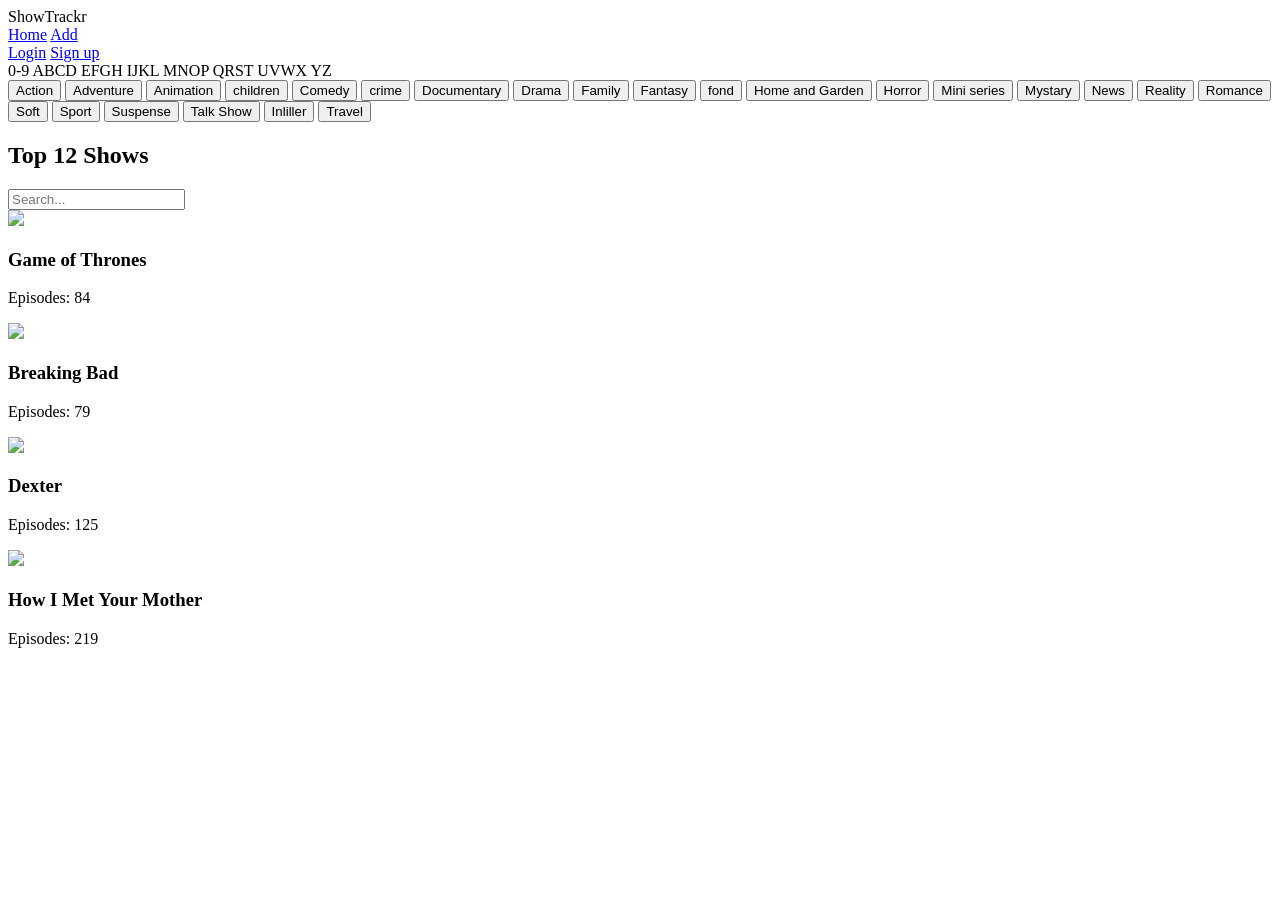
==== index.html @ 6b0d00e7 "index page" ====
<!doctype html>
<html lang="en">
  <head>
    <meta charset="UTF-8" />
    <title>ShowTrackr</title>
    <link rel="stylesheet" href="CSS/style.css" />
  
  </head>
  <body>
    <header class="navbar">
     
      <div class="left">
        <div class="logo">ShowTrackr</div>

        <nav>
          <a href="index.html">Home</a>
          <a href="add.html">Add</a>
        </nav>
      </div>

     
      <div class="auth">
        <a href="login.html">Login</a>
        <a href="Signup .html">Sign up</a>
      </div>
    </header>

    <section class="alphabet">
      <span>0-9</span>
      <span>A</span><span>B</span><span>C</span><span>D</span> <span>E</span
      ><span>F</span><span>G</span><span>H</span> <span>I</span><span>J</span
      ><span>K</span><span>L</span> <span>M</span><span>N</span><span>O</span
      ><span>P</span> <span>Q</span><span>R</span><span>S</span><span>T</span>
      <span>U</span><span>V</span><span>W</span><span>X</span> <span>Y</span
      ><span>Z</span>
    </section>

    <section class="categories">
      <button>Action</button>
      <button>Adventure</button>
      <button>Animation</button>
      <button>children</button>
      <button>Comedy</button>
      <button>crime</button>
      <button>Documentary</button>
      <button>Drama</button>
      <button>Family</button>
      <button>Fantasy</button>
      <button>fond</button>
      <button>Home and Garden</button>
      <button>Horror</button>
      <button>Mini series</button>
      <button>Mystary</button>
      <button>News</button>
      <button>Reality</button>
      <button>Romance</button>
      <button>Soft</button>
      <button>Sport</button>
      <button>Suspense</button>
      <button>Talk Show</button>
      <button>Inliller</button>
      <button>Travel</button>
    </section>

    <main class="container">
      <div class="header-row">
        <h2>Top 12 Shows</h2>
        <input type="text" placeholder="Search..." />
      </div>

      <div class="grid">
        <div class="card">
          <a href="detail.html">
          <img src="assets/images/164456-1024__06607.jpg"/></a>
          <h3>Game of Thrones</h3>
          <p>Episodes: 84</p>
        </div>

        <div class="card">
          <img src="assets/images/images.jpeg"/>
          <h3>Breaking Bad</h3>
          <p>Episodes: 79</p>
        </div>

        <div class="card">
          <img
            src="assets/images/MV5BMTQ3YmQ4YzMtOTkyZC00YmM5LThhZjEtM2E0MjFkNTc0OGJhXkEyXkFqcGc@._V1_.jpg"/>
          <h3>Dexter</h3>
          <p>Episodes: 125</p>
        </div>

        <div class="card">
          <img src="assets/images/himymposter.webp"/>
          <h3>How I Met Your Mother</h3>
          <p>Episodes: 219</p>
        </div>
      </div>
    </main>
  </body>
</html>
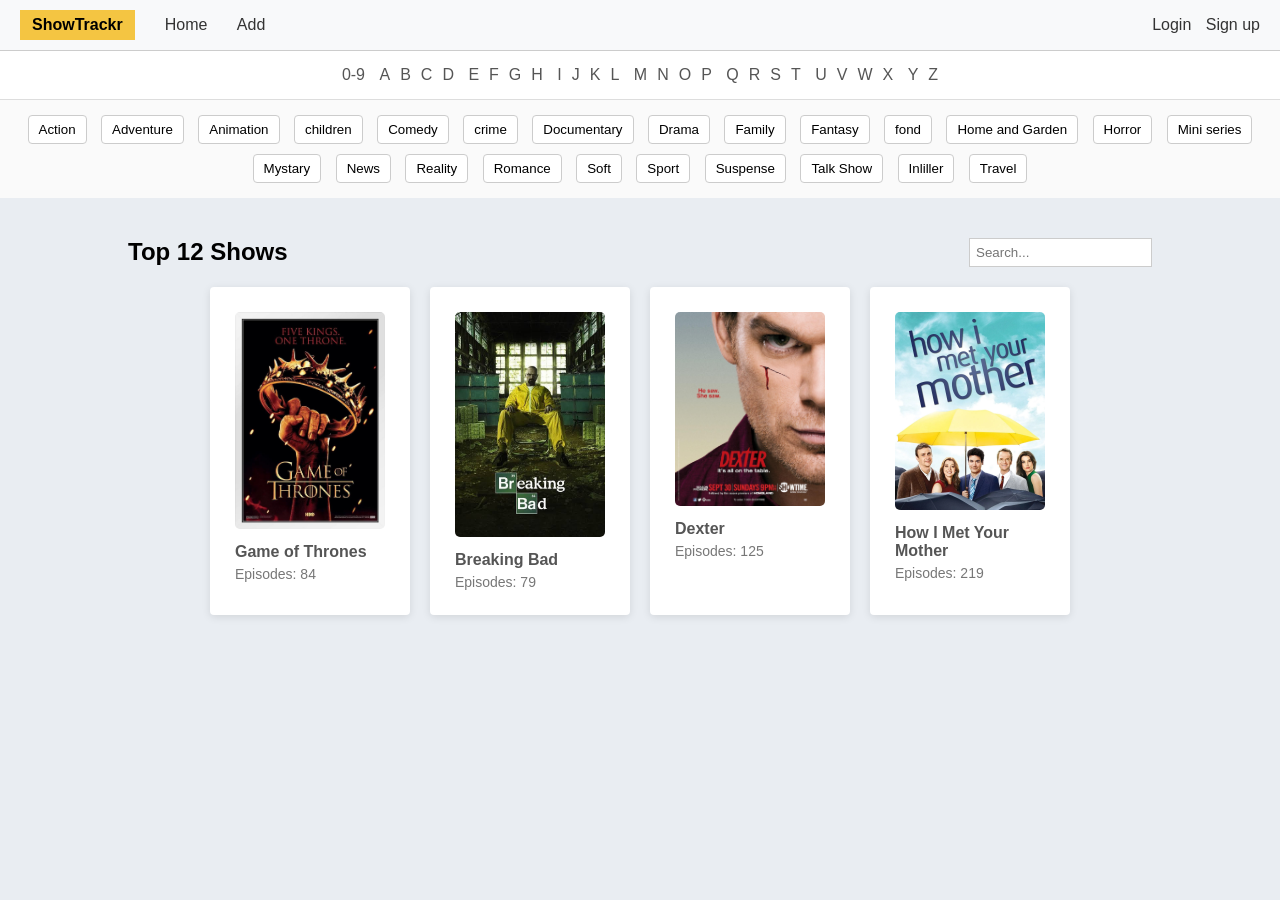
==== commit dc5f4544: "image name change" ====
--- a/index.html
+++ b/index.html
@@ -4,11 +4,9 @@
     <meta charset="UTF-8" />
     <title>ShowTrackr</title>
     <link rel="stylesheet" href="CSS/style.css" />
-  
   </head>
   <body>
     <header class="navbar">
-     
       <div class="left">
         <div class="logo">ShowTrackr</div>
 
@@ -18,7 +16,6 @@
         </nav>
       </div>
 
-     
       <div class="auth">
         <a href="login.html">Login</a>
         <a href="Signup .html">Sign up</a>
@@ -71,26 +68,28 @@
       <div class="grid">
         <div class="card">
           <a href="detail.html">
-          <img src="assets/images/164456-1024__06607.jpg"/></a>
+            <img src="assets/images/Game of thrones .jpg"
+          /></a>
           <h3>Game of Thrones</h3>
           <p>Episodes: 84</p>
         </div>
 
         <div class="card">
-          <img src="assets/images/images.jpeg"/>
+          <img src="assets/images/Breaking bad.jpeg" />
           <h3>Breaking Bad</h3>
           <p>Episodes: 79</p>
         </div>
 
         <div class="card">
           <img
-            src="assets/images/MV5BMTQ3YmQ4YzMtOTkyZC00YmM5LThhZjEtM2E0MjFkNTc0OGJhXkEyXkFqcGc@._V1_.jpg"/>
+            src="assets/images/Dexter.jpg"
+          />
           <h3>Dexter</h3>
           <p>Episodes: 125</p>
         </div>
 
         <div class="card">
-          <img src="assets/images/himymposter.webp"/>
+          <img src="assets/images/How i met my mother.webp" />
           <h3>How I Met Your Mother</h3>
           <p>Episodes: 219</p>
         </div>
--- a/CSS/style.css
+++ b/CSS/style.css
@@ -0,0 +1,391 @@
+
+* {
+  margin: 0;
+  padding: 0;
+  box-sizing: border-box;
+  font-family: Arial, sans-serif;
+}
+
+
+body {
+  background: #e9edf2;
+}
+
+
+.navbar {
+  display: flex;
+  justify-content: space-between;
+  align-items: center;
+  background: #f8f9fa;
+  padding: 10px 20px;
+  border-bottom: 1px solid #ccc;
+}
+
+.left {
+  display: flex;
+  align-items: center;
+  margin-right: 15px;
+}
+
+.logo {
+  background: #f4c542;
+  padding: 6px 12px;
+  font-weight: bold;
+  margin-right: 20px;
+}
+
+
+nav a {
+  margin: 0 10px;
+  margin-right: 15px;
+  text-decoration: none;
+  color: #333;
+}
+
+
+.nav-links {
+  list-style: none;
+  display: flex;
+  gap: 20px;
+}
+
+.nav-links a {
+  text-decoration: none;
+  color: #555;
+}
+
+
+.auth a {
+  margin-left: 10px;
+  text-decoration: none;
+  color: #333;
+}
+
+.auth-links a {
+  margin-left: 10px;
+  padding: 6px 12px;
+  border: 1px dashed #ccc;
+  text-decoration: none;
+  color: #555;
+}
+
+.auth-links .active {
+  border-style: solid;
+}
+
+
+
+
+.container {
+  width: 80%;
+  margin: 40px auto;
+}
+
+
+.container.add-page {
+  display: flex;
+  justify-content: center;
+  margin-top: 80px;
+}
+
+
+.container.auth-page {
+  display: flex;
+  justify-content: center;
+  align-items: center;
+  height: 85vh;
+}
+
+
+
+
+.card {
+  background: white;
+  padding: 25px;
+  border-radius: 4px;
+  box-shadow: 0 2px 8px rgba(0,0,0,0.1);
+}
+
+
+.card.add-card {
+  width: 60%;
+  border-radius: 3px;
+}
+
+
+.card.login-card {
+  width: 300px;
+  text-align: center;
+  padding: 30px;
+}
+
+
+.card.signup-card {
+  width: 320px;
+  text-align: center;
+}
+
+
+.card h2 {
+  margin-bottom: 20px;
+}
+
+.card h3 {
+  margin-bottom: 20px;
+  font-size: 14px;
+  color: #555;
+}
+
+.card label {
+  display: block;
+  margin-bottom: 5px;
+  font-size: 14px;
+}
+
+.card input {
+  width: 100%;
+  padding: 10px;
+  margin: 8px 0 15px;
+  border: 1px solid #ccc;
+  border-radius: 3px;
+}
+
+
+
+
+.card button {
+  background: #3b5998;
+  color: white;
+  border: none;
+  padding: 8px 16px;
+  border-radius: 2px;
+  cursor: pointer;
+}
+
+.card button:hover {
+  background: #3b5998;
+}
+
+
+.btn-primary {
+  width: 100%;
+  padding: 10px;
+  background: #134713;
+  color: white;
+  border: none;
+  margin-top: 10px;
+  cursor: pointer;
+}
+
+
+.signup-card .btn-primary {
+  background: #5b8fdc;
+}
+
+.btn-facebook {
+  width: 100%;
+  padding: 10px;
+  background: #3b5998;
+  color: white;
+  border: none;
+  margin-top: 10px;
+}
+
+.btn-google {
+  width: 100%;
+  padding: 10px;
+  background: #dd4b39;
+  color: white;
+  border: none;
+  margin-top: 10px;
+}
+
+.btn-outline {
+  border: 1px dashed #ccc;
+}
+
+
+.link {
+  font-size: 12px;
+  color: #777;
+  margin: 8px 0;
+}
+
+.link span {
+  color: #000;
+  cursor: pointer;
+}
+
+.bottom-text {
+  font-size: 12px;
+  color: #777;
+  margin-top: 12px;
+}
+
+.bottom-text span {
+  color: #000;
+  cursor: pointer;
+}
+
+.terms {
+  font-size: 11px;
+  color: #777;
+  margin: 10px 0;
+}
+
+.terms span {
+  color: #000;
+  cursor: pointer;
+}
+
+.divider {
+  margin: 10px 0;
+  font-size: 12px;
+  color: #aaa;
+}
+
+
+.show-card {
+  display: flex;
+  background: white;
+  padding: 20px;
+  box-shadow: 0 2px 6px rgba(0,0,0,0.1);
+}
+
+.show-card img {
+  width: 180px;
+  height: 260px;
+  object-fit: cover;
+  margin-right: 20px;
+}
+
+.show-info {
+  flex: 1;
+}
+
+.title-row {
+  display: flex;
+  justify-content: space-between;
+  align-items: center;
+}
+
+.rating {
+  color: red;
+  font-weight: bold;
+}
+
+.schedule {
+  margin: 10px 0;
+  color: #555;
+}
+
+.description {
+  margin-bottom: 15px;
+  color: #444;
+}
+
+.subscribe-btn {
+  background: #4da3ff;
+  color: white;
+  border: none;
+  padding: 8px 15px;
+  cursor: pointer;
+}
+
+.info-box {
+  background: #d9edf7;
+  padding: 10px;
+  margin: 15px 0;
+  color: #31708f;
+}
+
+
+.episodes {
+  background: white;
+  padding: 15px;
+  box-shadow: 0 2px 6px rgba(0,0,0,0.1);
+}
+
+.episodes h3 {
+  margin-bottom: 10px;
+  color: #555;
+}
+
+.episode {
+  border-top: 1px solid #eee;
+  padding: 10px 0;
+}
+
+.episode h4 {
+  margin-bottom: 5px;
+}
+
+.meta {
+  font-size: 12px;
+  color: gray;
+  margin-bottom: 5px;
+}
+
+
+.alphabet {
+  text-align: center;
+  padding: 15px;
+  background: #fff;
+  border-bottom: 1px solid #ddd;
+}
+
+.alphabet span {
+  margin: 5px;
+  cursor: pointer;
+  color: #555;
+}
+
+.categories {
+  text-align: center;
+  padding: 10px;
+  background: #fafafa;
+}
+
+.categories button {
+  margin: 5px;
+  padding: 6px 10px;
+  border: 1px solid #ccc;
+  background: #fff;
+  cursor: pointer;
+  border-radius: 4px;
+}
+
+.header-row {
+  display: flex;
+  justify-content: space-between;
+  margin-bottom: 20px;
+}
+
+.header-row input {
+  padding: 6px;
+  border: 1px solid #ccc;
+}
+
+
+.grid {
+  display: grid;
+  grid-template-columns: repeat(4, 200px);
+  gap: 20px;
+  justify-content: center;
+}
+
+.card img {
+  width: 100%;
+  border-radius: 5px;
+}
+
+.card h3 {
+  font-size: 16px;
+  margin: 10px 0 5px;
+}
+
+.card p {
+  font-size: 14px;
+  color: #777;
+}
+
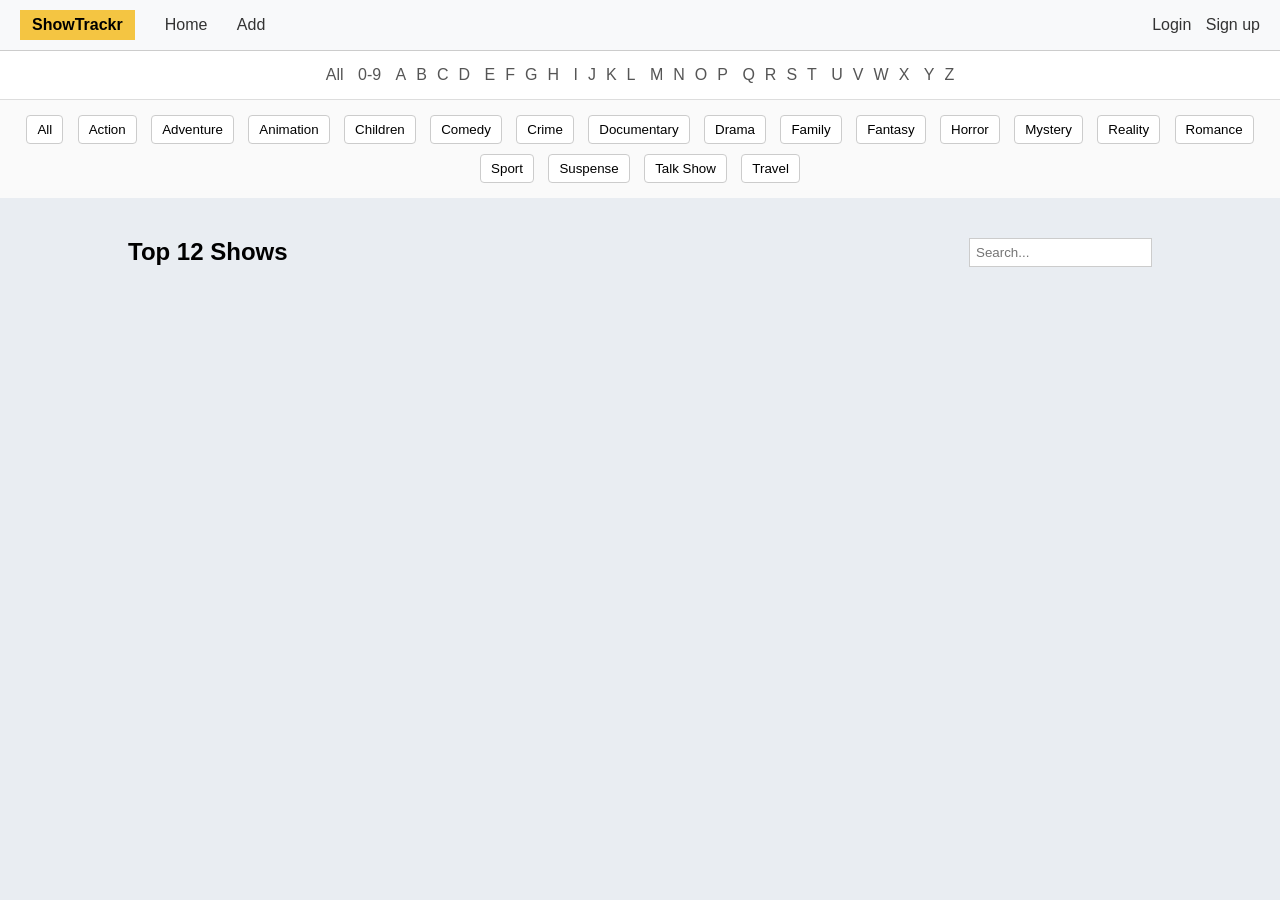
==== commit 63a74234: "index page" ====
--- a/index.html
+++ b/index.html
@@ -5,6 +5,7 @@
     <title>ShowTrackr</title>
     <link rel="stylesheet" href="CSS/style.css" />
   </head>
+
   <body>
     <header class="navbar">
       <div class="left">
@@ -22,41 +23,46 @@
       </div>
     </header>
 
+   
     <section class="alphabet">
-      <span>0-9</span>
-      <span>A</span><span>B</span><span>C</span><span>D</span> <span>E</span
-      ><span>F</span><span>G</span><span>H</span> <span>I</span><span>J</span
-      ><span>K</span><span>L</span> <span>M</span><span>N</span><span>O</span
-      ><span>P</span> <span>Q</span><span>R</span><span>S</span><span>T</span>
-      <span>U</span><span>V</span><span>W</span><span>X</span> <span>Y</span
-      ><span>Z</span>
+      <span data-letter="ALL">All</span>
+      <span data-letter="0-9">0-9</span>
+      <span data-letter="A">A</span><span data-letter="B">B</span
+      ><span data-letter="C">C</span><span data-letter="D">D</span>
+      <span data-letter="E">E</span><span data-letter="F">F</span
+      ><span data-letter="G">G</span><span data-letter="H">H</span>
+      <span data-letter="I">I</span><span data-letter="J">J</span
+      ><span data-letter="K">K</span><span data-letter="L">L</span>
+      <span data-letter="M">M</span><span data-letter="N">N</span
+      ><span data-letter="O">O</span><span data-letter="P">P</span>
+      <span data-letter="Q">Q</span><span data-letter="R">R</span
+      ><span data-letter="S">S</span><span data-letter="T">T</span>
+      <span data-letter="U">U</span><span data-letter="V">V</span
+      ><span data-letter="W">W</span><span data-letter="X">X</span>
+      <span data-letter="Y">Y</span><span data-letter="Z">Z</span>
     </section>
 
+    
     <section class="categories">
-      <button>Action</button>
-      <button>Adventure</button>
-      <button>Animation</button>
-      <button>children</button>
-      <button>Comedy</button>
-      <button>crime</button>
-      <button>Documentary</button>
-      <button>Drama</button>
-      <button>Family</button>
-      <button>Fantasy</button>
-      <button>fond</button>
-      <button>Home and Garden</button>
-      <button>Horror</button>
-      <button>Mini series</button>
-      <button>Mystary</button>
-      <button>News</button>
-      <button>Reality</button>
-      <button>Romance</button>
-      <button>Soft</button>
-      <button>Sport</button>
-      <button>Suspense</button>
-      <button>Talk Show</button>
-      <button>Inliller</button>
-      <button>Travel</button>
+      <button data-genre="ALL">All</button>
+      <button data-genre="Action">Action</button>
+      <button data-genre="Adventure">Adventure</button>
+      <button data-genre="Animation">Animation</button>
+      <button data-genre="Children">Children</button>
+      <button data-genre="Comedy">Comedy</button>
+      <button data-genre="Crime">Crime</button>
+      <button data-genre="Documentary">Documentary</button>
+      <button data-genre="Drama">Drama</button>
+      <button data-genre="Family">Family</button>
+      <button data-genre="Fantasy">Fantasy</button>
+      <button data-genre="Horror">Horror</button>
+      <button data-genre="Mystery">Mystery</button>
+      <button data-genre="Reality">Reality</button>
+      <button data-genre="Romance">Romance</button>
+      <button data-genre="Sport">Sport</button>
+      <button data-genre="Suspense">Suspense</button>
+      <button data-genre="Talk Show">Talk Show</button>
+      <button data-genre="Travel">Travel</button>
     </section>
 
     <main class="container">
@@ -65,35 +71,10 @@
         <input type="text" placeholder="Search..." />
       </div>
 
-      <div class="grid">
-        <div class="card">
-          <a href="detail.html">
-            <img src="assets/images/Game of thrones .jpg"
-          /></a>
-          <h3>Game of Thrones</h3>
-          <p>Episodes: 84</p>
-        </div>
+      <div class="grid"></div>
+    </main>
 
-        <div class="card">
-          <img src="assets/images/Breaking bad.jpeg" />
-          <h3>Breaking Bad</h3>
-          <p>Episodes: 79</p>
-        </div>
-
-        <div class="card">
-          <img
-            src="assets/images/Dexter.jpg"
-          />
-          <h3>Dexter</h3>
-          <p>Episodes: 125</p>
-        </div>
-
-        <div class="card">
-          <img src="assets/images/How i met my mother.webp" />
-          <h3>How I Met Your Mother</h3>
-          <p>Episodes: 219</p>
-        </div>
-      </div>
-    </main>
+    <script src="JS/data.js"></script>
+    <script src="JS/home.js"></script>
   </body>
 </html>
